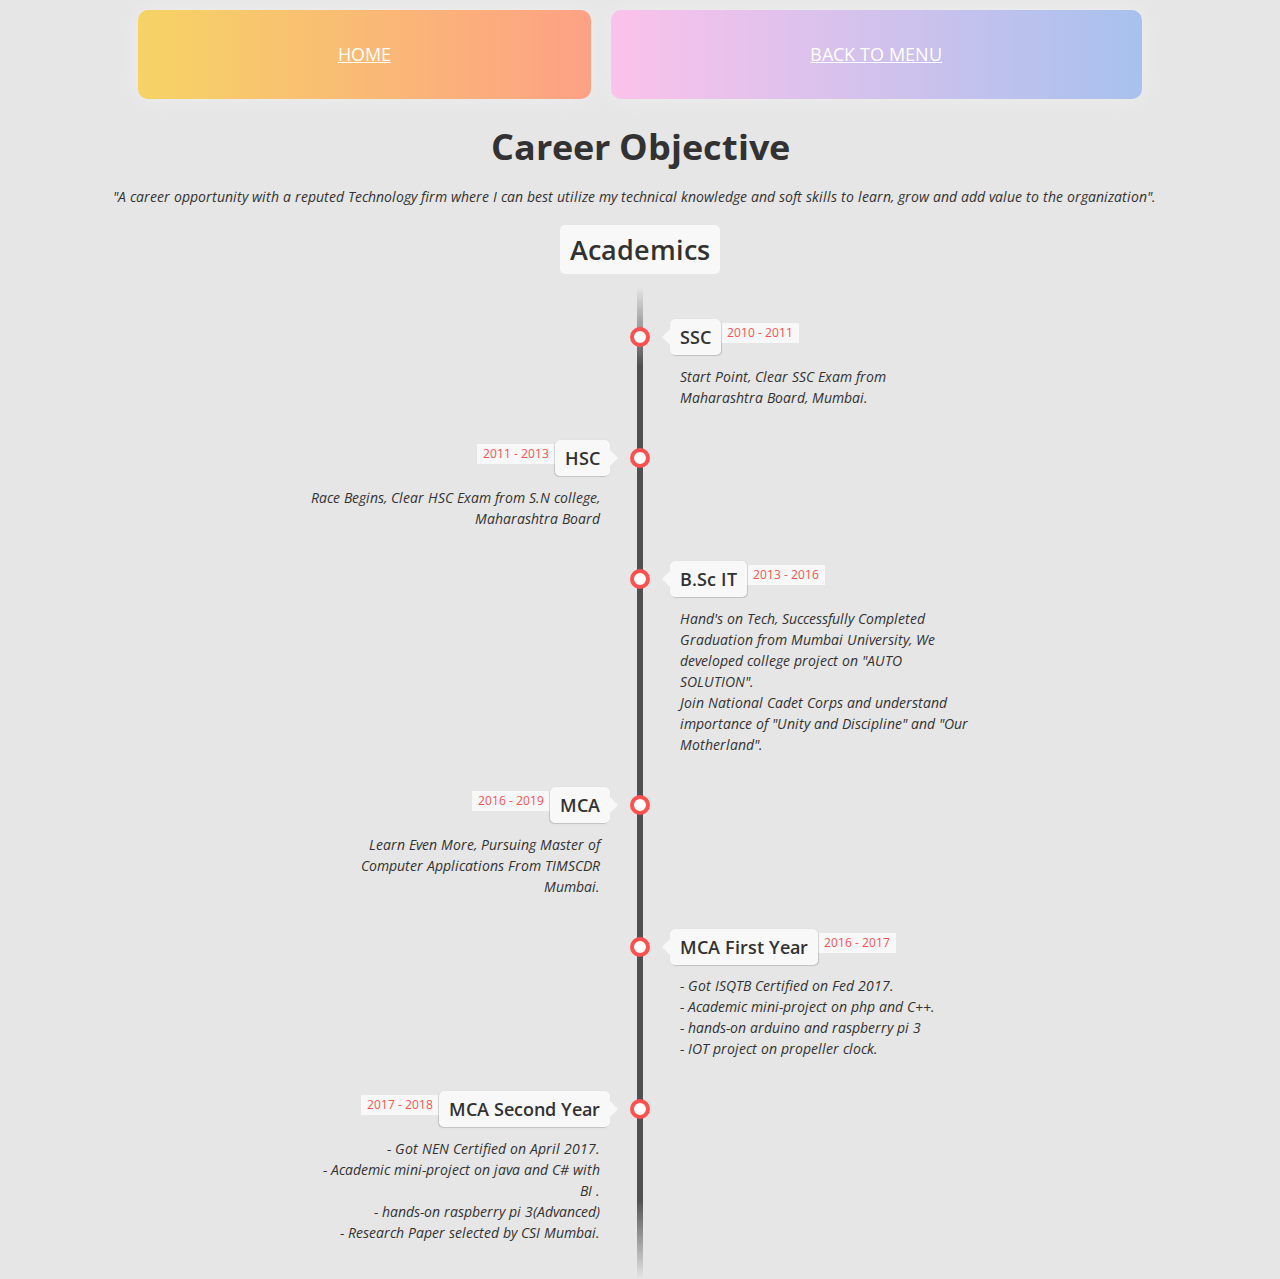
==== a&p.html @ 7d70591b "first resume upload" ====
<!DOCTYPE html>
<html lang="en" >

<head>
  <meta charset="UTF-8">
  <title>Academics Timeline - Vinit Tiwari</title>
  
  
 <link rel="icon" type="asset/image/png" href="favicon.png">
  
      <link rel="stylesheet" href="css/style1.css">

  
<style rel="stylesheet">
    .container1 {
  display: flex;
  justify-content: center;
  align-items: center;
  align-content: center;
  flex-wrap: wrap;
  width: 80vw;
  margin: 0 auto;
}
    .btn1 {
  flex: 1 1 auto;
  margin: 10px;
  padding: 30px;
  text-align: center;
  text-transform: uppercase;
  transition: 0.5s;
  background-size: 200% auto;
  color: white;
 /* text-shadow: 0px 0px 10px rgba(0,0,0,0.2);*/
  box-shadow: 0 0 20px #eee;
  border-radius: 10px;
 }

/* Demo Stuff End -> */

/* <- Magic Stuff Start */

.btn1:hover {
  background-position: right center; /* change the direction of the change here */
}

.btn1-1 {
  background-image: linear-gradient(to right, #f6d365 0%, #fda085 51%, #f6d365 100%);
}
.btn1-2 {
  background-image: linear-gradient(to right, #fbc2eb 0%, #a6c1ee 51%, #fbc2eb 100%);
}
    </style>
</head>

<body>

  <link href='https://fonts.googleapis.com/css?family=Open+Sans:400,300,300italic,400italic,600,600italic,700,700italic' rel='stylesheet' type='text/css'>
  
<!-- The Timeline -->
<div class="container1">
  <a href="index.html" class="btn1 btn1-1">HOME</a>
  <a href="home.html" class="btn1 btn1-2">BACK TO MENU</a>
</div>
<div class="">
      <center>
        <h1>Career Objective</h1>
        <span class="time-wrapper"></span>
      
      <div class="desc">"A career opportunity with a reputed Technology firm where I can best
utilize my technical knowledge and soft skills to learn, grow and add value to the organization".</div></center>
    </div>
<br/>
<center>        <h2 class="flag">Academics</h2>    </center>
<ul class="timeline">
  <!-- Item 1 -->
  <li>
    <div class="direction-r">
      <div class="flag-wrapper">
        <span class="flag">SSC</span>
        <span class="time-wrapper"><span class="time">2010 - 2011</span></span>
      </div>
      <div class="desc">Start Point, Clear SSC Exam from Maharashtra Board, Mumbai.</div>
    </div>
  </li>
  
  <!-- Item 2 -->
  <li>
    <div class="direction-l">
      <div class="flag-wrapper">
        <span class="flag">HSC</span>
        <span class="time-wrapper"><span class="time">2011 - 2013</span></span>
      </div>
      <div class="desc">Race Begins, Clear HSC Exam from S.N college, Maharashtra Board</div>
    </div>
  </li>

  <!-- Item 3 -->
  <li>
    <div class="direction-r">
      <div class="flag-wrapper">
        <span class="flag">B.Sc IT</span>
        <span class="time-wrapper"><span class="time">2013 - 2016</span></span>
      </div>
      <div class="desc">Hand's on Tech, Successfully Completed Graduation from Mumbai University, We developed college project on "AUTO SOLUTION".<br/>
      Join National Cadet Corps and understand importance of "Unity and Discipline" and "Our Motherland".</div>
    </div>
  </li>
  <!-- Item 2 -->
  <li>
    <div class="direction-l">
      <div class="flag-wrapper">
        <span class="flag">MCA</span>
        <span class="time-wrapper"><span class="time">2016 - 2019</span></span>
      </div>
      <div class="desc">Learn Even More, Pursuing Master of Computer Applications From TIMSCDR Mumbai.</div>
    </div>
  </li>

  <li>
    <div class="direction-r">
      <div class="flag-wrapper">
        <span class="flag">MCA First Year</span>
        <span class="time-wrapper"><span class="time">2016 - 2017</span></span>
      </div>
      <div class="desc"> - Got ISQTB Certified on Fed 2017.<br/> - Academic mini-project on php and C++.<br/>
       - hands-on arduino and raspberry pi 3<br/> - IOT project on propeller clock.
     </div>
    </div>
  </li>

  <li>
    <div class="direction-l">
      <div class="flag-wrapper">
        <span class="flag">MCA Second Year</span>
        <span class="time-wrapper"><span class="time">2017 - 2018</span></span>
      </div>
      <div class="desc"> - Got NEN Certified on April 2017.<br/> - Academic mini-project on java and C# with BI .<br/>
       - hands-on raspberry pi 3(Advanced)<br/> - Research Paper selected by CSI Mumbai.
     </div>
    </div>
  </li>

  <!-- Item 3 -->
</ul>
  
  

</body>

</html>
---- css/style1.css ----
body {	
  margin: 0;
  padding: 0;
  background: rgb(230,230,230);
  
  color: rgb(50,50,50);
  font-family: 'Open Sans', sans-serif;
  font-size: 112.5%;
  line-height: 1.6em;
}

/* ================ The Timeline ================ */

.timeline {
  position: relative;
  width: 660px;
  margin: 0 auto;
  margin-top: 20px;
  padding: 1em 0;
  list-style-type: none;
}

.timeline:before {
  position: absolute;
  left: 50%;
  top: 0;
  content: ' ';
  display: block;
  width: 6px;
  height: 100%;
  margin-left: -3px;
  background: rgb(80,80,80);
  background: -moz-linear-gradient(top, rgba(80,80,80,0) 0%, rgb(80,80,80) 8%, rgb(80,80,80) 92%, rgba(80,80,80,0) 100%);
  background: -webkit-gradient(linear, left top, left bottom, color-stop(0%,rgba(30,87,153,1)), color-stop(100%,rgba(125,185,232,1)));
  background: -webkit-linear-gradient(top, rgba(80,80,80,0) 0%, rgb(80,80,80) 8%, rgb(80,80,80) 92%, rgba(80,80,80,0) 100%);
  background: -o-linear-gradient(top, rgba(80,80,80,0) 0%, rgb(80,80,80) 8%, rgb(80,80,80) 92%, rgba(80,80,80,0) 100%);
  background: -ms-linear-gradient(top, rgba(80,80,80,0) 0%, rgb(80,80,80) 8%, rgb(80,80,80) 92%, rgba(80,80,80,0) 100%);
  background: linear-gradient(to bottom, rgba(80,80,80,0) 0%, rgb(80,80,80) 8%, rgb(80,80,80) 92%, rgba(80,80,80,0) 100%);
  
  z-index: 5;
}

.timeline li {
  padding: 1em 0;
}

.timeline li:after {
  content: "";
  display: block;
  height: 0;
  clear: both;
  visibility: hidden;
}

.direction-l {
  position: relative;
  width: 300px;
  float: left;
  text-align: right;
}

.direction-r {
  position: relative;
  width: 300px;
  float: right;
}

.flag-wrapper {
  position: relative;
  display: inline-block;
  
  text-align: center;
}

.flag {
  position: relative;
  display: inline;
  background: rgb(248,248,248);
  padding: 6px 10px;
  border-radius: 5px;
  
  font-weight: 600;
  text-align: left;
}

.direction-l .flag {
  -webkit-box-shadow: -1px 1px 1px rgba(0,0,0,0.15), 0 0 1px rgba(0,0,0,0.15);
  -moz-box-shadow: -1px 1px 1px rgba(0,0,0,0.15), 0 0 1px rgba(0,0,0,0.15);
  box-shadow: -1px 1px 1px rgba(0,0,0,0.15), 0 0 1px rgba(0,0,0,0.15);
}

.direction-r .flag {
  -webkit-box-shadow: 1px 1px 1px rgba(0,0,0,0.15), 0 0 1px rgba(0,0,0,0.15);
  -moz-box-shadow: 1px 1px 1px rgba(0,0,0,0.15), 0 0 1px rgba(0,0,0,0.15);
  box-shadow: 1px 1px 1px rgba(0,0,0,0.15), 0 0 1px rgba(0,0,0,0.15);
}

.direction-l .flag:before,
.direction-r .flag:before {
  position: absolute;
  top: 50%;
  right: -40px;
  content: ' ';
  display: block;
  width: 12px;
  height: 12px;
  margin-top: -10px;
  background: #fff;
  border-radius: 10px;
  border: 4px solid rgb(255,80,80);
  z-index: 10;
}

.direction-r .flag:before {
  left: -40px;
}

.direction-l .flag:after {
  content: "";
  position: absolute;
  left: 100%;
  top: 50%;
  height: 0;
  width: 0;
  margin-top: -8px;
  border: solid transparent;
  border-left-color: rgb(248,248,248);
  border-width: 8px;
  pointer-events: none;
}

.direction-r .flag:after {
  content: "";
  position: absolute;
  right: 100%;
  top: 50%;
  height: 0;
  width: 0;
  margin-top: -8px;
  border: solid transparent;
  border-right-color: rgb(248,248,248);
  border-width: 8px;
  pointer-events: none;
}

.time-wrapper {
  display: inline;
  
  line-height: 1em;
  font-size: 0.66666em;
  color: rgb(250,80,80);
  vertical-align: middle;
}

.direction-l .time-wrapper {
  float: left;
}

.direction-r .time-wrapper {
  float: right;
}

.time {
  display: inline-block;
  padding: 4px 6px;
  background: rgb(248,248,248);
}

.desc {
  margin: 1em 0.75em 0 0;
  
  font-size: 0.77777em;
  font-style: italic;
  line-height: 1.5em;
}

.direction-r .desc {
  margin: 1em 0 0 0.75em;
}

/* ================ Timeline Media Queries ================ */

@media screen and (max-width: 660px) {

.timeline {
 	width: 100%;
	padding: 4em 0 1em 0;
}

.timeline li {
	padding: 2em 0;
}

.direction-l,
.direction-r {
	float: none;
	width: 100%;

	text-align: center;
}

.flag-wrapper {
	text-align: center;
}

.flag {
	background: rgb(255,255,255);
	z-index: 15;
}

.direction-l .flag:before,
.direction-r .flag:before {
  position: absolute;
  top: -30px;
	left: 50%;
	content: ' ';
	display: block;
	width: 12px;
	height: 12px;
	margin-left: -9px;
	background: #fff;
	border-radius: 10px;
	border: 4px solid rgb(255,80,80);
	z-index: 10;
}

.direction-l .flag:after,
.direction-r .flag:after {
	content: "";
	position: absolute;
	left: 50%;
	top: -8px;
	height: 0;
	width: 0;
	margin-left: -8px;
	border: solid transparent;
	border-bottom-color: rgb(255,255,255);
	border-width: 8px;
	pointer-events: none;
}

.time-wrapper {
	display: block;
	position: relative;
	margin: 4px 0 0 0;
	z-index: 14;
}

.direction-l .time-wrapper {
	float: none;
}

.direction-r .time-wrapper {
	float: none;
}

.desc {
	position: relative;
	margin: 1em 0 0 0;
	padding: 1em;
	background: rgb(245,245,245);
	-webkit-box-shadow: 0 0 1px rgba(0,0,0,0.20);
	-moz-box-shadow: 0 0 1px rgba(0,0,0,0.20);
	box-shadow: 0 0 1px rgba(0,0,0,0.20);
	
  z-index: 15;
}

.direction-l .desc,
.direction-r .desc {
	position: relative;
	margin: 1em 1em 0 1em;
	padding: 1em;
	
  z-index: 15;
}

}

@media screen and (min-width: 400px ?? max-width: 660px) {

.direction-l .desc,
.direction-r .desc {
	margin: 1em 4em 0 4em;
}

}
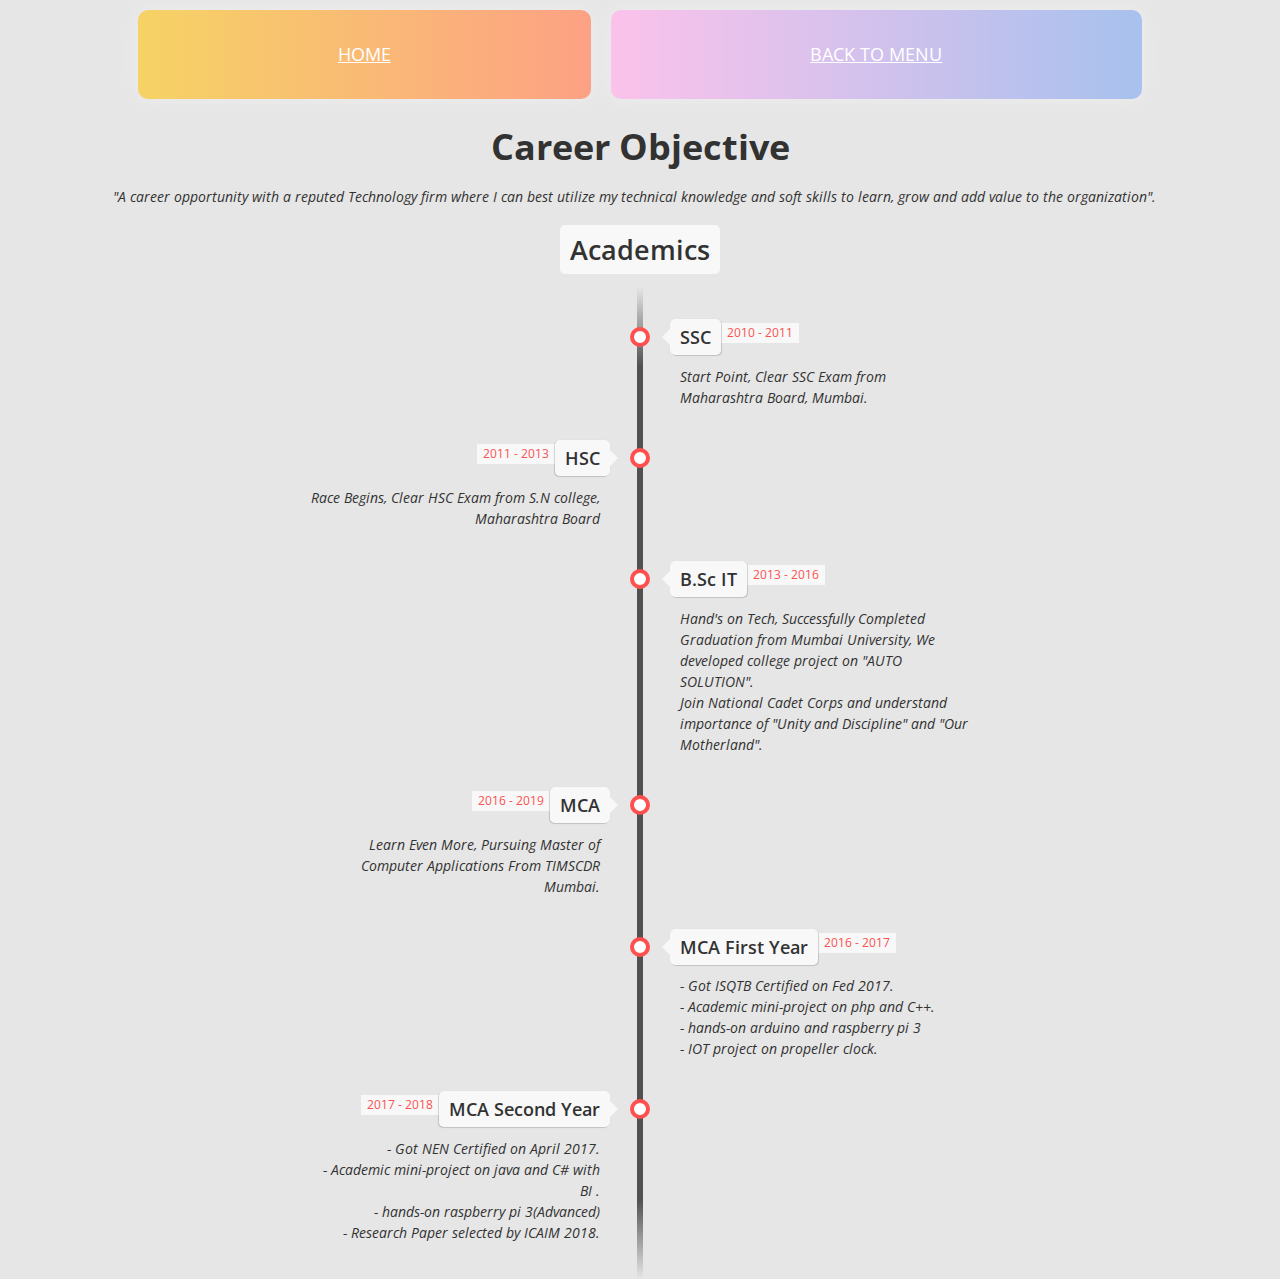
==== commit 35ebd903: "final download link updated" ====
--- a/a&p.html
+++ b/a&p.html
@@ -135,7 +135,7 @@
         <span class="time-wrapper"><span class="time">2017 - 2018</span></span>
       </div>
       <div class="desc"> - Got NEN Certified on April 2017.<br/> - Academic mini-project on java and C# with BI .<br/>
-       - hands-on raspberry pi 3(Advanced)<br/> - Research Paper selected by CSI Mumbai.
+       - hands-on raspberry pi 3(Advanced)<br/> - Research Paper selected by ICAIM 2018.
      </div>
     </div>
   </li>
